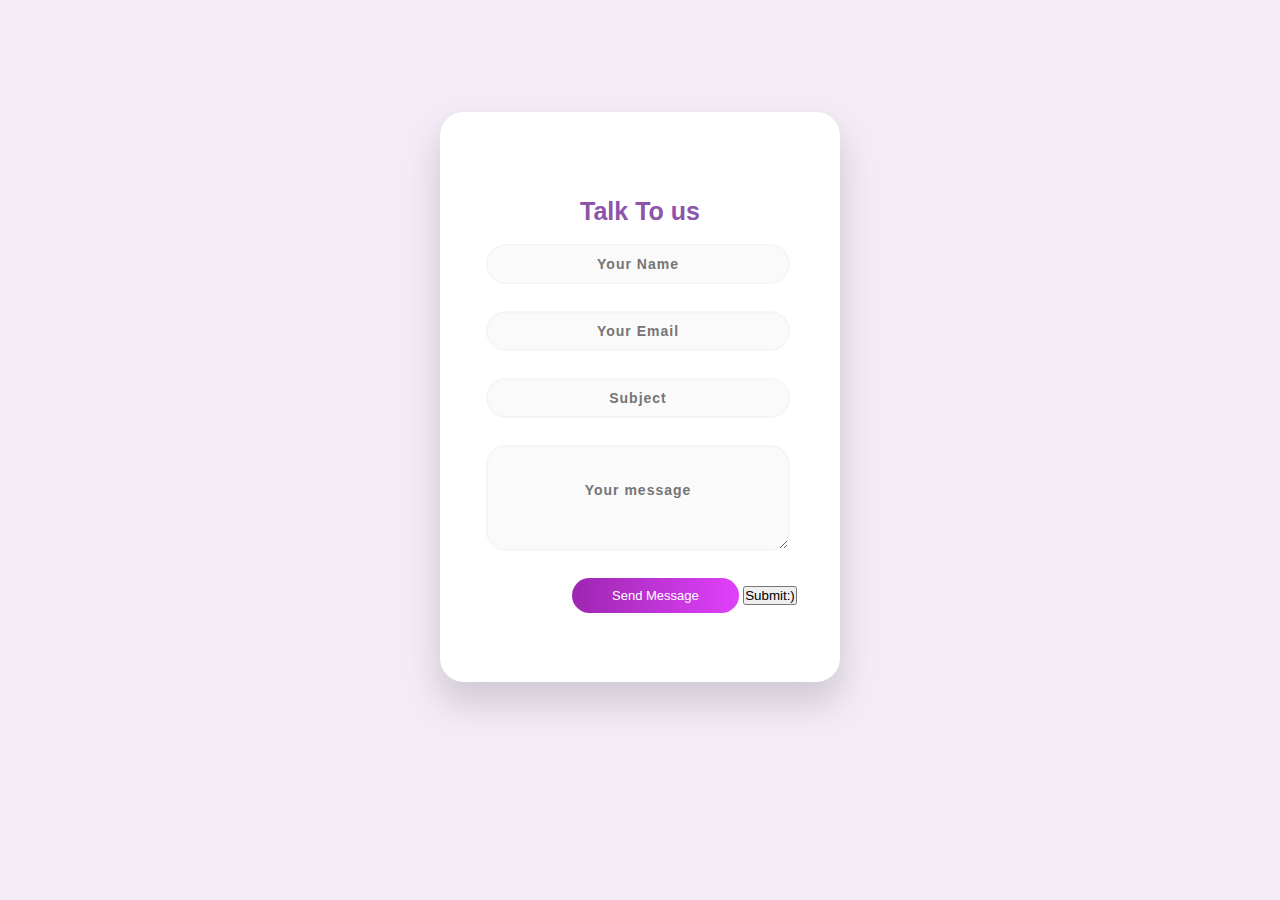
==== contact.html @ 8a052e8e "Add files via upload" ====
<html>
  <head>
    <title>Contact Us</title>
    <link rel="stylesheet" href="contact_Style.css">
  </head>
  <body>
 
    <div class="contact-box">
      <form class="contact" name="contactus">
        <p class="talk" align="center">Talk To us</p>
        <br>
        <input type="text" class="input-field" name="name" placeholder="Your Name">
        <input type="email" class="input-field" name="email" placeholder="Your Email">
        <input type="text" class="input-field" name="Subject" placeholder="Subject">
        <textarea type="text" class="textarea-field" name="message" placeholder="Your message"></textarea>
        <br>
        <button type="button" class="btn"    onclick="reader()">Send Message</button>
        <button type="button" onclick="reader()">Submit:)</button>
      </form>
    </div>

    <script>
      var name, email, message,Subject,Message;
    
    function reader() {
      console.log("Func")
      name = document.forms["contactus"]["name"].value;
      email = document.forms["contactus"]["email"].value;
      Subject = document.forms["contactus"]["Subject"].value;
      message = document.forms["contactus"]["message"].value;
      var flag = 1
    let regex = /([a-zA-Z])$/;
    if (regex.test(name) == false) {
        flag = 0;
    }

    regex = /^([_\-\.0-9a-zA-Z]+)@([_\-\.0-9a-zA-Z]+)\.([a-zA-Z]){2,7}$/;
    if (regex.test(email) == false) {
        flag = 0;
        console.log(flag)
    }

    if (flag == 1) {
        Message = "%0AName : " + name + "%0AEmail : " + email + "%0ASubjcet : " + Subject + "%0AMessage : " + message;
        var url = "https://api.telegram.org/bot5432823539:AAG-b7wRR6CFTrkjmwz_IBhSrNFemL0MykA/sendMessage?chat_id=1474950009&text=" + Message
        var request = new XMLHttpRequest();
        request.open("POST", url, false);
        request.send(null);
        window.location.href = "thankyou.html"
    }
}

    </script>

  

  </body>
</html>
---- contact_Style.css ----
*
{
    margin:0;
    padding:0;
}
body
{

    background-color: #F3EBF6;
    font-family: 'Ubuntu', sans-serif;
}

.contact-box
{


background-color: #FFFFFF;
width: 400px;   
height: 570px;
margin: 7em auto;
border-radius: 1.5em;
box-shadow: 0px 20px 35px 2px rgba(0, 0, 0, 0.14);
}

form.contact {
    padding-top: 45px;
}

.input-field
{
    /* width: 400px;
    height: 40px;
    margin-top: 20px;
    padding-left: 10px;
    border: 1px solid  rgba(0, 0, 0, 0.02); */

    width: 76%;
    color: rgb(38, 50, 56);
    font-weight: 700;
    font-size: 14px;
    letter-spacing: 1px;
    background: rgba(136, 126, 126, 0.04);
    padding: 10px 20px;
    border: none;
    border-radius: 20px;
    outline: none;
    box-sizing: border-box;
    border: 2px solid rgba(0, 0, 0, 0.02);
    margin-bottom: 50px;
    margin-left: 46px;
    text-align: center;
    margin-bottom: 27px;
    font-family: 'Ubuntu', sans-serif;
}


.textarea-field
{

    width: 76%;
    color: rgb(38, 50, 56);
    font-weight: 700;
    font-size: 14px;
    letter-spacing: 1px;
    background: rgba(136, 126, 126, 0.04);
    padding: 35px 40px;
    border: none;
    border-radius: 20px;
    outline: none;
    box-sizing: border-box;
    border: 2px solid rgba(0, 0, 0, 0.02);
    margin-bottom: 50px;
    margin-left: 46px;
    text-align: center;
    margin-bottom: 27px;
    font-family: 'Ubuntu', sans-serif;
}

.btn
{
    
        cursor: pointer;
          border-radius: 5em;
          color: #fff;
          background: linear-gradient(to right, #9C27B0, #E040FB);
          border: 0;
          padding-left: 40px;
          padding-right: 40px;
          padding-bottom: 10px;
          padding-top: 10px;
          font-family: 'Ubuntu', sans-serif;
          margin-left: 33%;
          font-size: 13px;
         
    }

.talk {
        padding-top: 40px;
        color: #8C55AA;
        font-family: 'Ubuntu', sans-serif;
        font-weight: bold;
        font-size: 25px;
    }
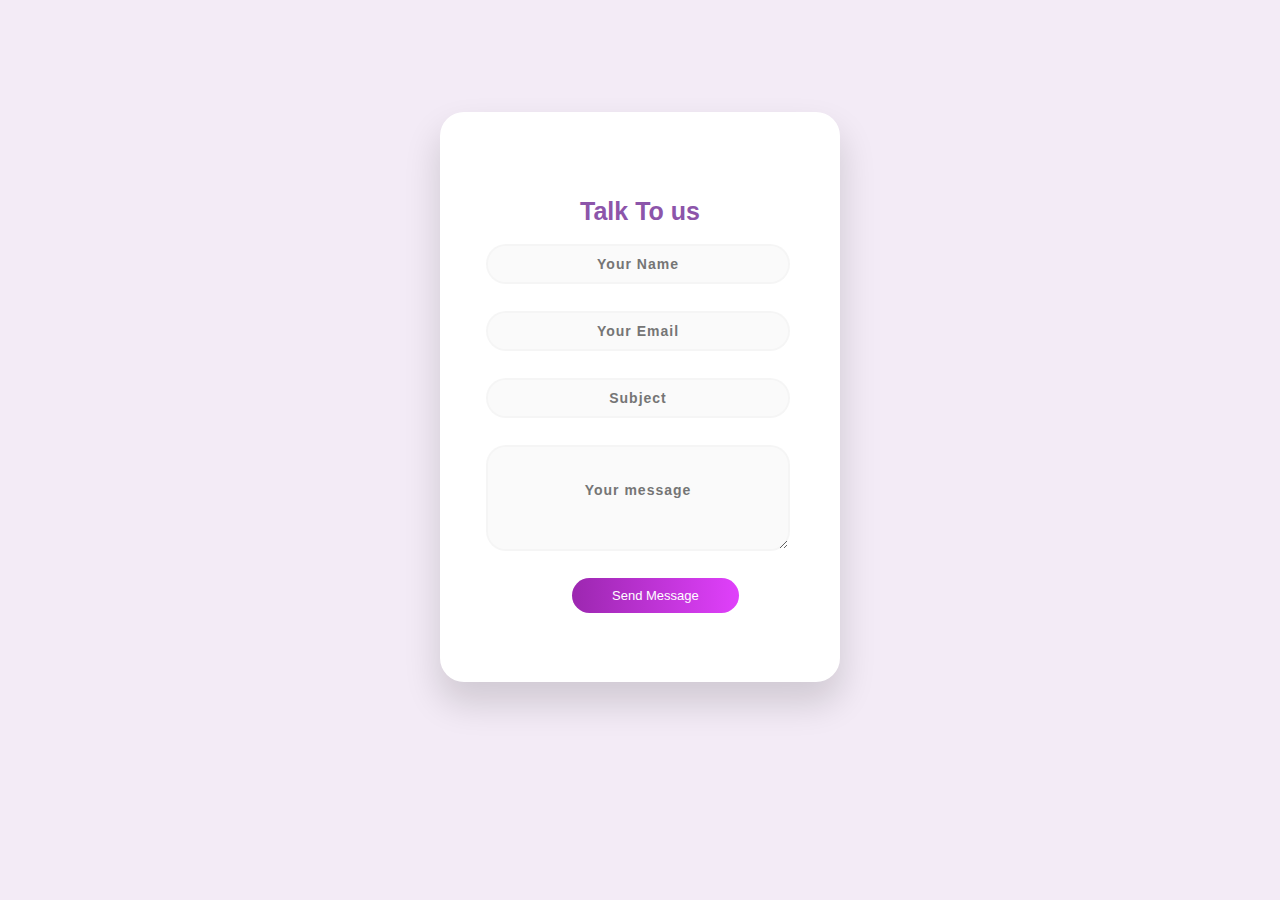
==== commit 19c458b0: "Removed additol btn" ====
--- a/contact.html
+++ b/contact.html
@@ -17,7 +17,6 @@
         <textarea type="text" class="textarea-field" name="message" placeholder="Your message"></textarea>
         <br>
         <button type="button" class="btn"    onclick="reader()">Send Message</button>
-        <button type="button" onclick="reader()">Submit:)</button>
       </form>
     </div>
 
@@ -57,4 +56,4 @@
   
 
   </body>
-</html>+</html>
